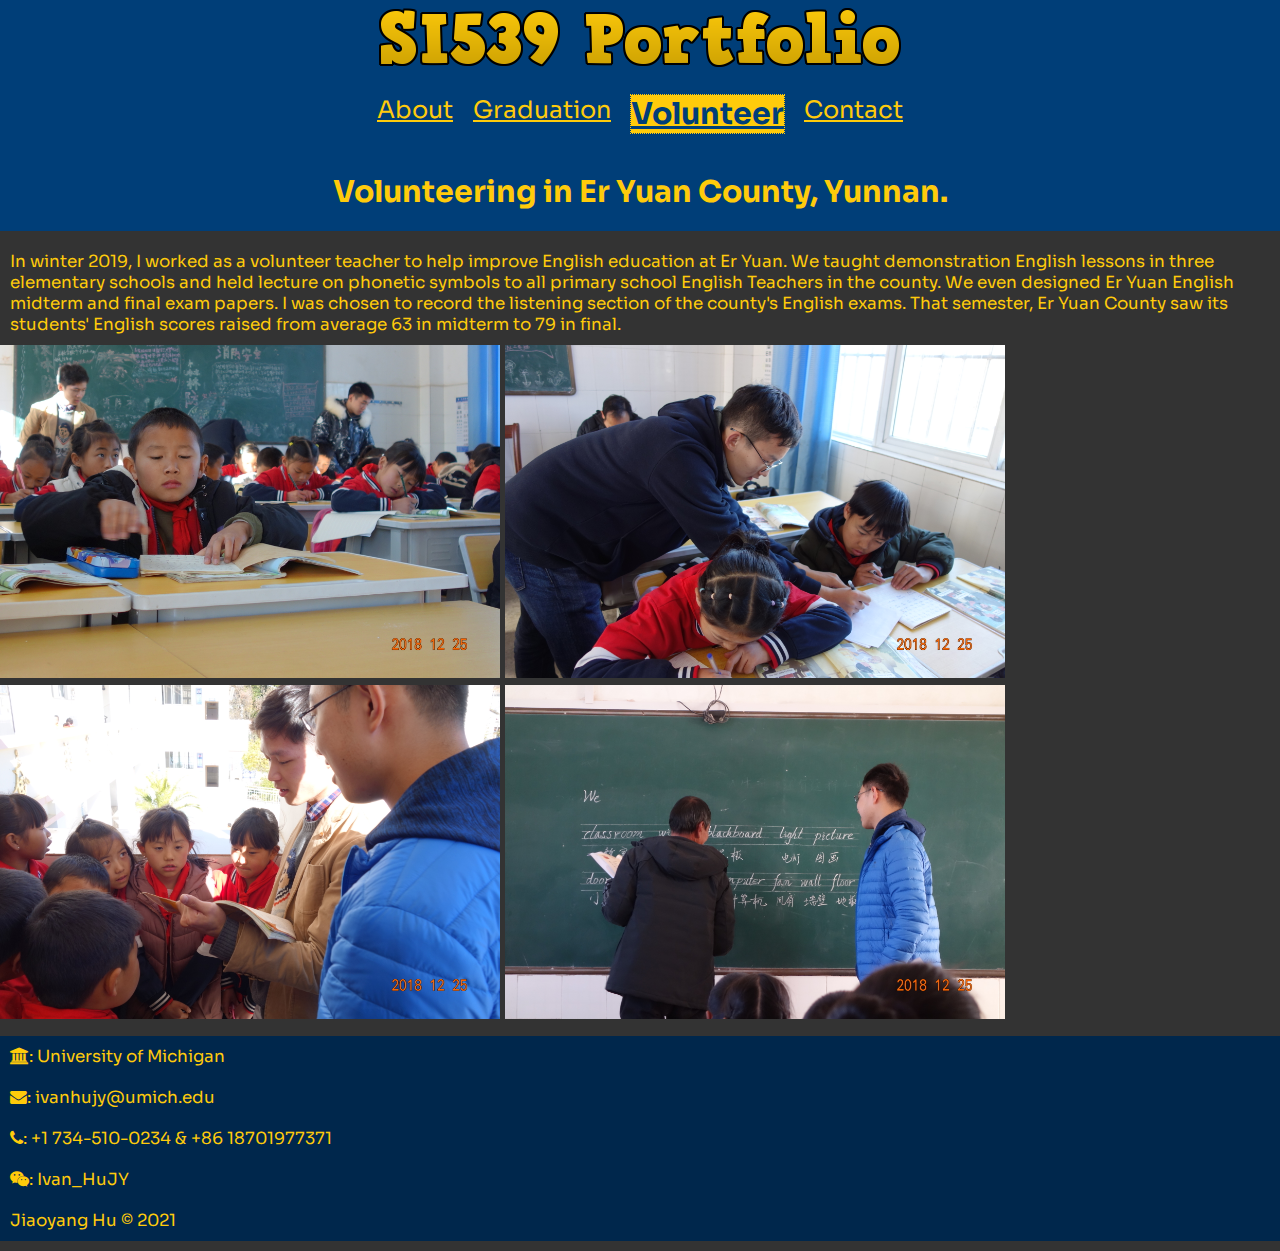
==== volunteer.html @ 85cc3a29 "Add files via upload" ====
<!DOCTYPE html>
<html lang="en">
	<head>
		<!-- Global site tag (gtag.js) - Google Analytics -->
		<script async src="https://www.googletagmanager.com/gtag/js?id=G-MTN8S4ZL4W"></script>
		<script>
		window.dataLayer = window.dataLayer || [];
		function gtag(){dataLayer.push(arguments);}
		gtag('js', new Date());

		gtag('config', 'G-MTN8S4ZL4W');
		</script>
		<meta charset="UTF-8">
		<meta name="viewport" content="width=device-width, initial-scale=1.0">
		<link href='https://fonts.googleapis.com/css?family=Sora' rel='stylesheet'>
		<link rel="stylesheet" href="css/font-awesome-4.7.0/css/font-awesome.min.css">
		<link rel="icon" href="imgs/favicon.ico">
		<link rel="stylesheet" href="css/html5reset.css">
		<link rel="stylesheet" href="css/style.css">
		<title>Volunteer</title>
	</head>
<body>
	<header>
		<div class="skip"><a href="#main">Jump to Content</a></div>
		<img src="imgs/logo2.png" alt="" id = "logo">
		<nav>
			<ul class="nav_links">
				<li class="nav_item"><a href = "index.html">About</a></li>
				<li class="nav_item"><a href = "graduation.html">Graduation</a></li>
				<li class="nav_item"><a href = "volunteer.html" id = 'current'>Volunteer</a></li>
				<li class="nav_item"><a href = "contact.html">Contact</a></li>
			</ul>
		</nav>
		<h1>Volunteering in Er Yuan County, Yunnan.</h1>
	</header>
	<main id = "main">
	<p>In winter 2019, I worked as a volunteer teacher to help improve English education at Er Yuan. We taught demonstration English lessons in three elementary schools and held lecture on phonetic symbols to all primary school English Teachers in the county. We even designed Er Yuan English midterm and final exam papers. I was chosen to record the listening section of the county's English exams. That semester, Er Yuan County saw its students' English scores raised from average 63 in midterm to 79 in final. </p>
	<img src = "imgs/zj_img1.jpg" alt = "Volunteer Photo 1" width=500px/>
	<img src = "imgs/zj_img2.jpg" alt = "Volunteer Photo 2" width=500px/>
	<img src = "imgs/zj_img3.jpg" alt = "Volunteer Photo 3" width=500px/>
	<img src = "imgs/zj_img4.jpg" alt = "Volunteer Photo 4" width=500px/>
	</main>

	<footer>
		<p><i class="fa fa-university" aria-hidden="true"></i>: University of Michigan</p>
		<p><i class="fa fa-envelope" aria-hidden="true"></i>: ivanhujy@umich.edu</p>
		<p><i class="fa fa-phone" aria-hidden="true"></i>: +1 734-510-0234 & +86 18701977371</p> 
		<p><i class="fa fa-weixin" aria-hidden="true"></i>: Ivan_HuJY</p>
		<p>Jiaoyang Hu &copy; 2021</p>
	</footer>
</body>
</html>
---- css/style.css ----
html{
    scroll-behavior: smooth;
}
body {
    font-family:  'Sora', serif; 
    background-color: #333333;
	color: #ffcb0b;
}
p{
	font-size: 0.7em;
}
header, .nav_links{
    display: flex; 
}
a:link{
	color: #ffcb0b;
	outline: 1px dotted #003e78;
	font-size: 1em;
}
a:visited{
	color:#be9500; 
	outline: 1px dotted #003e78;
}
#current{
	outline-color: #ffcb0b;
	background-color: #ffcb0b;
	color: #003e78;
	font-weight: bold;
	font-size: 1.25em;
}
header{
	background-color: #003e78;
	align-items: center;
}
header, .nav_links{
    flex-direction: column;
}
body{
	margin:1%;
	padding:1%;
	font-size:150%;
	align-items: center;
}
header,footer{
	width: 100%;
	height: 20%;
}
body{
	margin: 0 0 0 0;
	padding:0;
}
footer{
	background-color: #00274c;
	padding:0;
}

/*Make the h1 heading bigger with a bold font*/
h1{
	font-size: 1.25em; 
	font-weight: bold;
}

/*Style the images*/
/* img{
	height :15%;
    padding: 25px;
    margin: 10px;
} */

/*Make the h2 heading match h1*/
h2{
	font-size: 2em; 
	font-weight: bold;
}

/*Improve the spacing for paragraphs AND headings*/
p, h1, h2 {
    padding: 10px;
}

/*Add borders around the main components and some
space too*/
nav, main, h1, footer{
	margin: 10px 0;
}


/*Change the styling for all of the list 
items in the nav section*/
nav li{
	padding:10px;
	width:50%;
	display: inline-block;
}


.skip a{
	background: #003e78;
	left: 0;
	padding: 6px;
	-webkit-transition: top 1s ease-out;
	transition: top 1s ease-out;
	z-index: 1;
  
	position:absolute;
	top: -50px;
  }
  
  .skip a:focus{
	top: 0px;
  }

.form-inline button {
	font-family:  'Sora', serif; 
	padding: 10px 20px;
	background-color: #003e78;
	border: 1px solid #ddd;
	color: white;
  }
  
  .form-inline button:hover {
	background-color: #be9500;
  }

  .container {
	display: grid;
	grid-template-columns: 1fr;
	grid-template-rows: auto auto auto auto auto auto;
	grid-row-gap: 15px;
  
  }
  .container>*{
	  max-height: 500px;
	  max-width: 500px;
	  margin: auto;
  }
  .umsi,.my_pic,.sjtu,.sjtu_pic,.sjtu_pic,.jcd,.jcd_pic{
	grid-column: 1/span 1; 
  }
  .umsi{
	grid-row: 1/span 1;   
  }
.my_pic{
  	grid-row: 2/span 1; 
}
.sjtu{
	grid-row: 3/span 1; 
}
.sjtu_pic{
	grid-row: 4/span 1; 
}
.jcd{
	grid-row: 5/span 1; 
}
.jcd_pic{
	grid-row: 6/span 1; 
}
label {
	display: inline-block;
	text-align: left;
	margin-left: 10px;
  }
.buttonHolder,.inputHolder{ 
	text-align: center; 
}
.buttonHolder{
	margin-top: 10px;
}​
#logo{
    animation-name: animation_logo; 
    animation-duration: 5s;
}
@keyframes animation_logo {
    from { 
        width: 50px;
        opacity: 0;
    }
    to {
       width: 425px; 
       opacity: 1; 
    }
}


@media screen and (min-width: 750px){
	.nav_links{
		flex-direction: row;
	}
	header{
        justify-content: space-between;
    }
	.container {
		grid-template-columns: 1fr 1fr;
		/* grid-template-rows: auto auto auto; */
		grid-auto-rows: minmax(min-content, max-content);
	  }
	  .sjtu_pic,.jcd,.umsi{
		grid-column: 2/span 1; 
	  }
	  .sjtu,.jcd_pic,.my_pic{
		grid-column: 1/span 1; 
	  }
	  .umsi,.my_pic{
		grid-row: 1/span 1; 
	  }
	  .sjtu_pic,.sjtu{
		grid-row: 2/span 1; 
	  }
	  .jcd,.jcd_pic{
		grid-row: 3/span 1;
	  }
}

@media screen and (prefers-reduced-motion: reduce){
    #logo{
        animation-delay: -42s;
    }
	.skip a{
		-webkit-transition: none;
		transition: none;
	  }
}
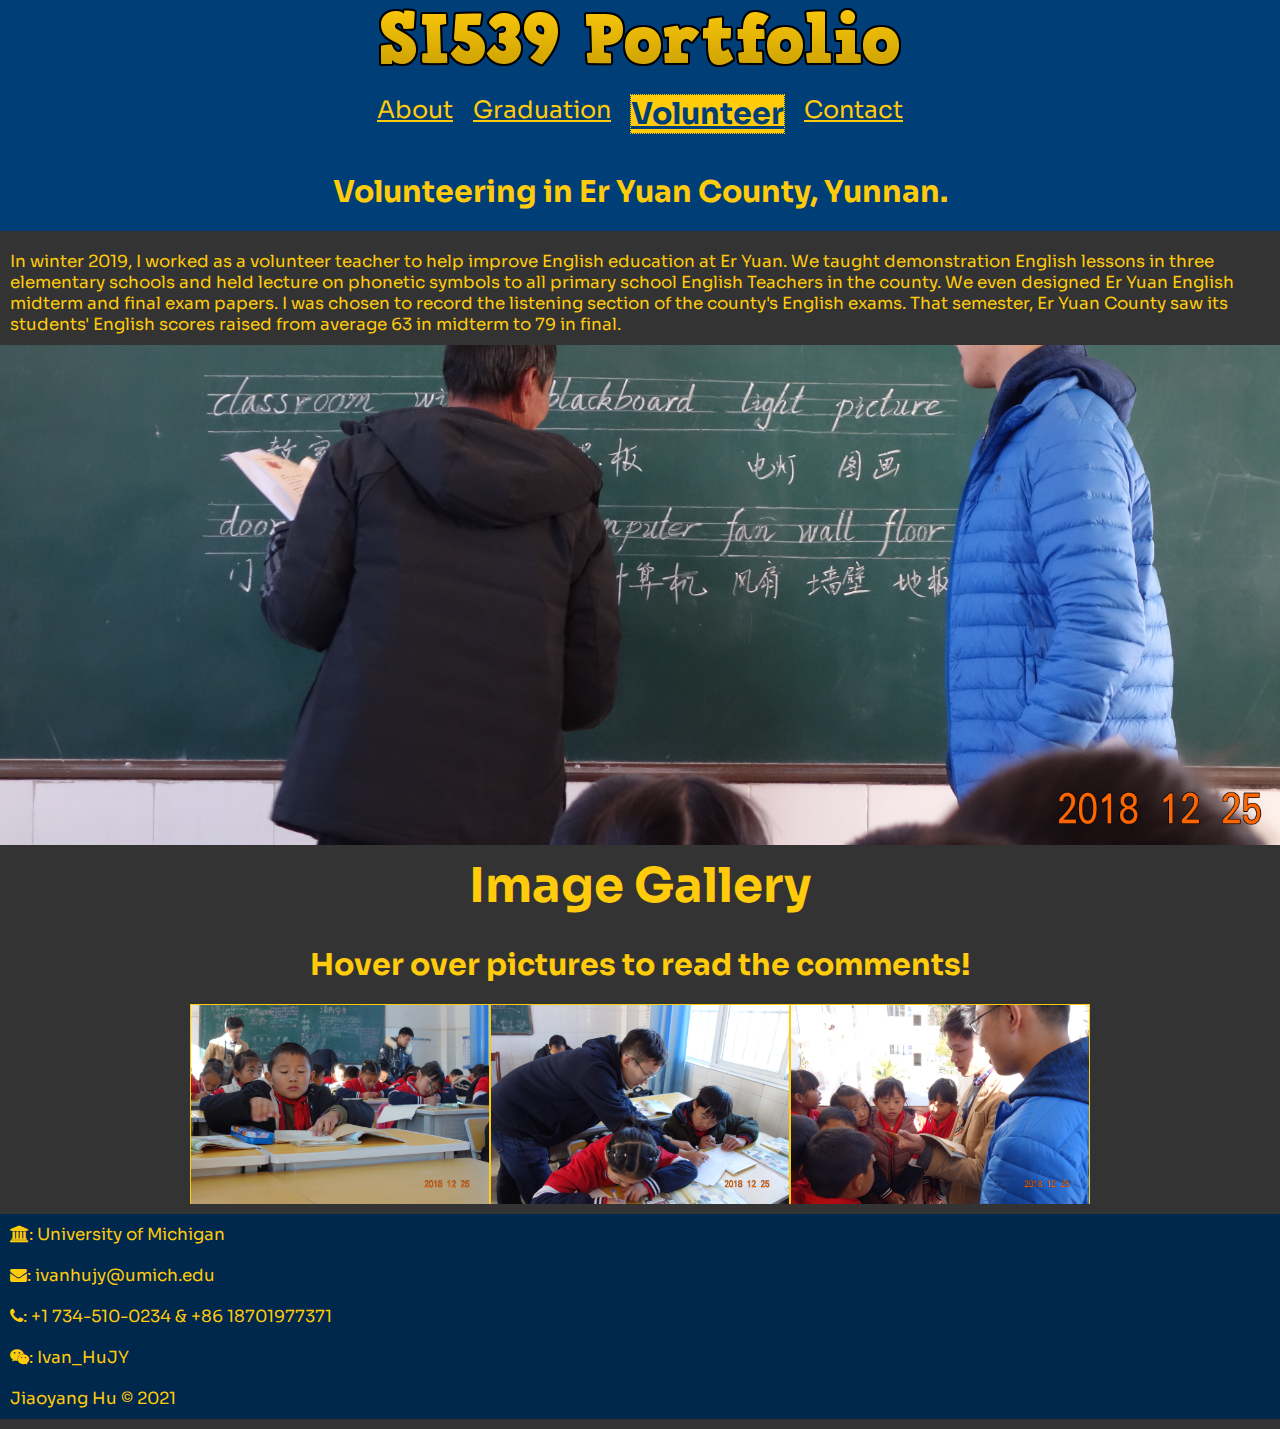
==== commit 71ec89d0: "Add files via upload" ====
--- a/volunteer.html
+++ b/volunteer.html
@@ -34,11 +34,55 @@
 		<h1>Volunteering in Er Yuan County, Yunnan.</h1>
 	</header>
 	<main id = "main">
-	<p>In winter 2019, I worked as a volunteer teacher to help improve English education at Er Yuan. We taught demonstration English lessons in three elementary schools and held lecture on phonetic symbols to all primary school English Teachers in the county. We even designed Er Yuan English midterm and final exam papers. I was chosen to record the listening section of the county's English exams. That semester, Er Yuan County saw its students' English scores raised from average 63 in midterm to 79 in final. </p>
-	<img src = "imgs/zj_img1.jpg" alt = "Volunteer Photo 1" width=500px/>
-	<img src = "imgs/zj_img2.jpg" alt = "Volunteer Photo 2" width=500px/>
-	<img src = "imgs/zj_img3.jpg" alt = "Volunteer Photo 3" width=500px/>
-	<img src = "imgs/zj_img4.jpg" alt = "Volunteer Photo 4" width=500px/>
+		<div class="parallax" id = "parallax">
+			<div><p>In winter 2019, I worked as a volunteer teacher to help improve English education at Er Yuan. We taught demonstration English lessons in three elementary schools and held lecture on phonetic symbols to all primary school English Teachers in the county. We even designed Er Yuan English midterm and final exam papers. I was chosen to record the listening section of the county's English exams. That semester, Er Yuan County saw its students' English scores raised from average 63 in midterm to 79 in final.</p></div>
+			<div> </div>
+		  </div>
+	<div id = "flip_title">
+		<h2 >Image Gallery</h2>
+		<h1> Hover over pictures to read the comments!</h1>
+	</div>
+		  
+	<div class="flip">
+		
+
+	<div class="flip-card">
+		<div class="flip-card-inner" tabindex="0">
+		  <div class="flip-card-front">
+			<img src="imgs/zj_img1.jpg" alt="Volunteer Photo 1">
+		  </div>
+		  <div class="flip-card-back">
+			<h1>Volunteer Photo 1</h1>
+			<!-- <a class = 'card_link' href="#photo1" ></a> -->
+			<p>Observing English class at the First Elementary School of Eryuan </p>
+		  </div>
+		</div>
+	  </div>
+	  <div class="flip-card">
+		<div class="flip-card-inner" tabindex="0">
+		  <div class="flip-card-front" >
+			<img src="imgs/zj_img2.jpg" alt="Volunteer Photo 2">
+		  </div>
+		  <div class="flip-card-back">
+			<h1>Volunteer Photo 2</h1>
+			<p>My teammate demonstrating how to write letters in the alphabet</p>
+		  </div>
+		</div>
+	  </div><div class="flip-card">
+		<div class="flip-card-inner" tabindex="0">
+		  <div class="flip-card-front" >
+			<img src="imgs/zj_img3.jpg" alt="Volunteer Photo 3">
+		  </div>
+		  <div class="flip-card-back">
+			
+			<h1>Volunteer Photo 3</h1>
+			<p>
+				After class, the students would gather around us and ask about what's life like in a big city.</p>
+		  </div>
+		</div>
+	  </div>
+	</div>
+	
 	</main>
 
 	<footer>
@@ -48,5 +92,6 @@
 		<p><i class="fa fa-weixin" aria-hidden="true"></i>: Ivan_HuJY</p>
 		<p>Jiaoyang Hu &copy; 2021</p>
 	</footer>
+	<script src = "js/main.js"></script>
 </body>
 </html>
--- a/css/style.css
+++ b/css/style.css
@@ -165,7 +165,81 @@
 }
 .buttonHolder{
 	margin-top: 10px;
-}​
+}
+
+
+  .parallax div:nth-child(1){
+	height: auto;
+	background: #333333;
+	background-size: cover;
+  }
+
+.parallax div:nth-child(2){
+	height: 500px;
+	background-image: url(../imgs/zj_img4.jpg);
+	background-attachment: fixed;
+	background-size: cover;
+}
+
+.flip{
+	display: flex;
+	justify-content: center;
+    flex-wrap: wrap;
+}
+.flip-card {
+	background-color: transparent;
+	width: 300px;
+	height: 200px;
+	border: 1px solid #ffcb0b;
+	perspective: 1000px; /* Remove this if you don't want the 3D effect */
+  }
+  
+  /* This container is needed to position the front and back side */
+  .flip-card-inner {
+	position: relative;
+	width: 100%;
+	height: 100%;
+	text-align: center;
+	transition: transform 0.8s;
+	transform-style: preserve-3d;
+  }
+  
+  /* Do an horizontal flip when you move the mouse over the flip box container */
+  .flip-card:hover .flip-card-inner,
+.flip-card:focus-within .flip-card-inner,
+.flip-card:active .flip-card-inner,
+.flip-card:focus .flip-card-inner{
+	transform: rotateY(180deg);
+  }
+  
+  /* Position the front and back side */
+  .flip-card-front, .flip-card-back {
+	position: absolute;
+	width: 100%;
+	height: 100%;
+	-webkit-backface-visibility: hidden; /* Safari */
+	backface-visibility: hidden;
+  }
+  
+  /* Style the front side (fallback if image is missing) */
+  .flip-card-front {
+	background-color: #bbb;
+	color: black;
+  }
+  
+  /* Style the back side */
+  .flip-card-back {
+	background-color: #003e78;
+	color: #ffcb0b;
+	transform: rotateY(180deg);
+  }
+  #flip_title{
+	  margin:auto;
+	  text-align: center;	
+}
+
+
+​
 #logo{
     animation-name: animation_logo; 
     animation-duration: 5s;
@@ -210,7 +284,34 @@
 		grid-row: 3/span 1;
 	  }
 }
-
+@media screen and (min-width: 1024px){
+	.nav_links{
+		flex-direction: row;
+	}
+	header{
+        justify-content: space-between;
+    }
+	.container {
+		grid-template-columns: 1fr 1fr 1fr;
+		/* grid-template-rows: auto auto auto; */
+		grid-auto-rows: minmax(min-content, max-content);
+	  }
+	  .sjtu,.jcd,.umsi{
+		grid-row: 1/span 1; 
+	  }
+	  .sjtu_pic,.jcd_pic,.my_pic{
+		grid-row: 2/span 1; 
+	  }
+	  .umsi,.my_pic{
+		grid-column: 1/span 1;
+	  }
+	  .sjtu,.sjtu_pic{
+		grid-column: 2/span 1;
+	  }
+	  .jcd,.jcd_pic{
+		grid-column: 3/span 1;
+	  }
+}
 @media screen and (prefers-reduced-motion: reduce){
     #logo{
         animation-delay: -42s;
@@ -219,4 +320,14 @@
 		-webkit-transition: none;
 		transition: none;
 	  }
+
+	  .flip-card-inner {
+		transition: transform 0s;
+	  }
+	  .parallax div:nth-child(2){
+		height: 500px;
+		background-image: url(../imgs/zj_img4.jpg);
+		background-attachment: scroll;
+		background-size: cover;
+	}
 }